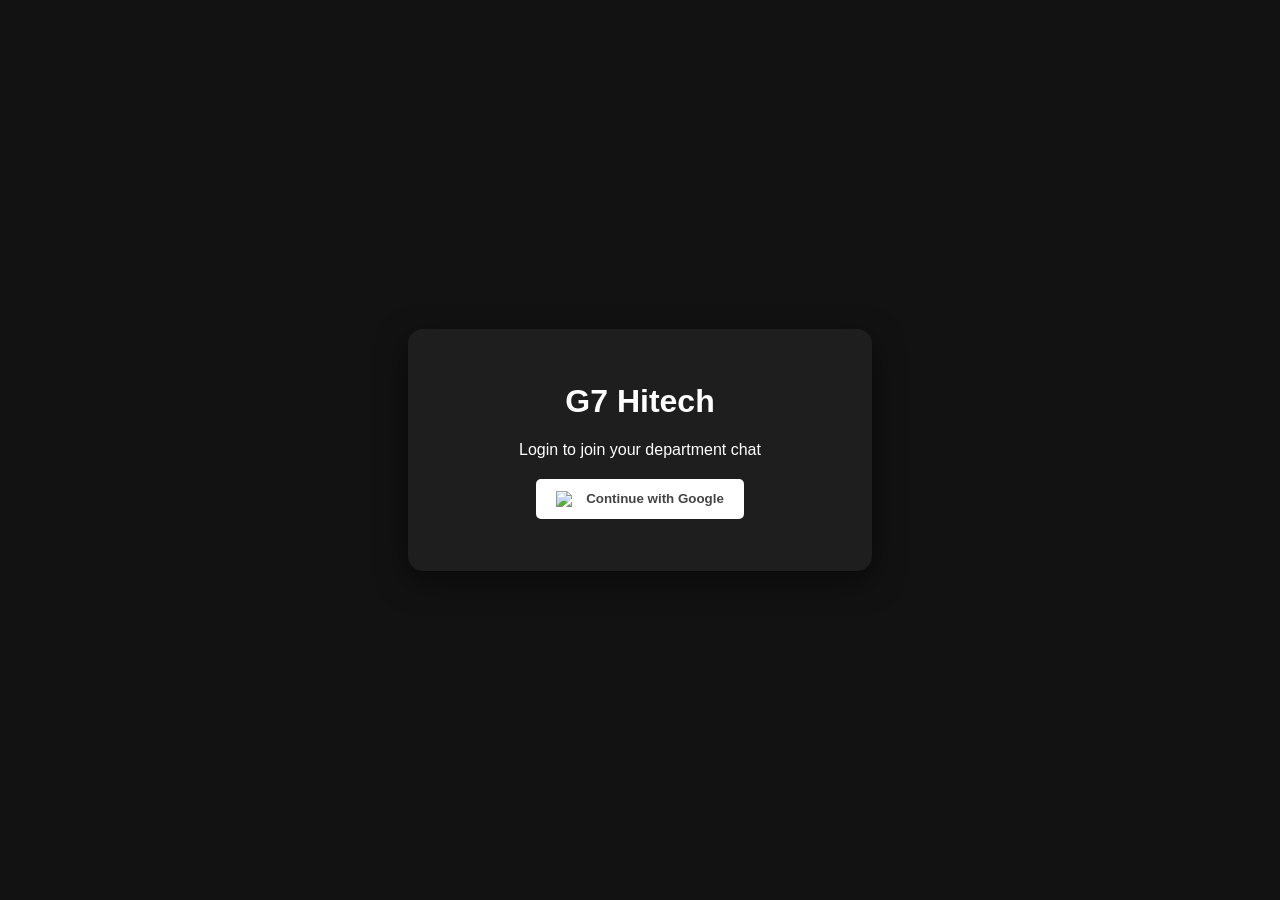
==== index.html @ 197e23c4 "Add files via upload" ====
<!DOCTYPE html>
<html>
<head><link rel="stylesheet" href="style.css"></head>
<body>
    <div class="login-container">
        <h1>G7 Hitech</h1>
        <p>Login to join your department chat</p>
        <button id="loginBtn" class="google-btn">
            <img src="https://www.gstatic.com/firebasejs/ui/2.0.0/images/pwa/google.svg" width="20">
            Continue with Google
        </button>
    </div>
    <script type="module" src="auth.js"></script>
</body>
</html>
---- style.css ----
:root {
    --primary: #007bff;
    --dark-bg: #121212;
    --card-bg: #1e1e1e;
    --text: #ffffff;
    --border: #333;
}

body {
    font-family: 'Segoe UI', sans-serif;
    background-color: var(--dark-bg);
    color: var(--text);
    margin: 0;
    display: flex;
    justify-content: center;
    align-items: center;
    height: 100vh;
}

/* Landing & Setup Page */
.login-container, .setup-container {
    background: var(--card-bg);
    padding: 2rem;
    border-radius: 15px;
    text-align: center;
    box-shadow: 0 10px 30px rgba(0,0,0,0.5);
    width: 90%;
    max-width: 400px;
}

.google-btn {
    background: white;
    color: #444;
    border: none;
    padding: 12px 20px;
    border-radius: 5px;
    font-weight: bold;
    cursor: pointer;
    display: flex;
    align-items: center;
    gap: 10px;
    margin: 20px auto;
}

/* Chat Layout */
.chat-wrapper {
    display: flex;
    width: 100vw;
    height: 100vh;
}

.sidebar {
    width: 260px;
    background: #181818;
    border-right: 1px solid var(--border);
    padding: 20px;
}

.main-chat {
    flex: 1;
    display: flex;
    flex-direction: column;
}

#messages {
    flex: 1;
    overflow-y: auto;
    padding: 20px;
}

.msg {
    margin-bottom: 15px;
    padding: 10px;
    border-radius: 8px;
    background: #2a2a2a;
    max-width: 70%;
}

.msg.me {
    background: var(--primary);
    margin-left: auto;
}

.msg-info {
    font-size: 0.7rem;
    opacity: 0.7;
    margin-bottom: 5px;
}

.input-area {
    padding: 20px;
    background: #181818;
    display: flex;
    gap: 10px;
}

input, select {
    padding: 12px;
    border-radius: 5px;
    border: 1px solid var(--border);
    background: #222;
    color: white;
    width: 100%;
}

button.send-btn {
    background: var(--primary);
    border: none;
    padding: 0 20px;
    color: white;
    border-radius: 5px;
    cursor: pointer;
}
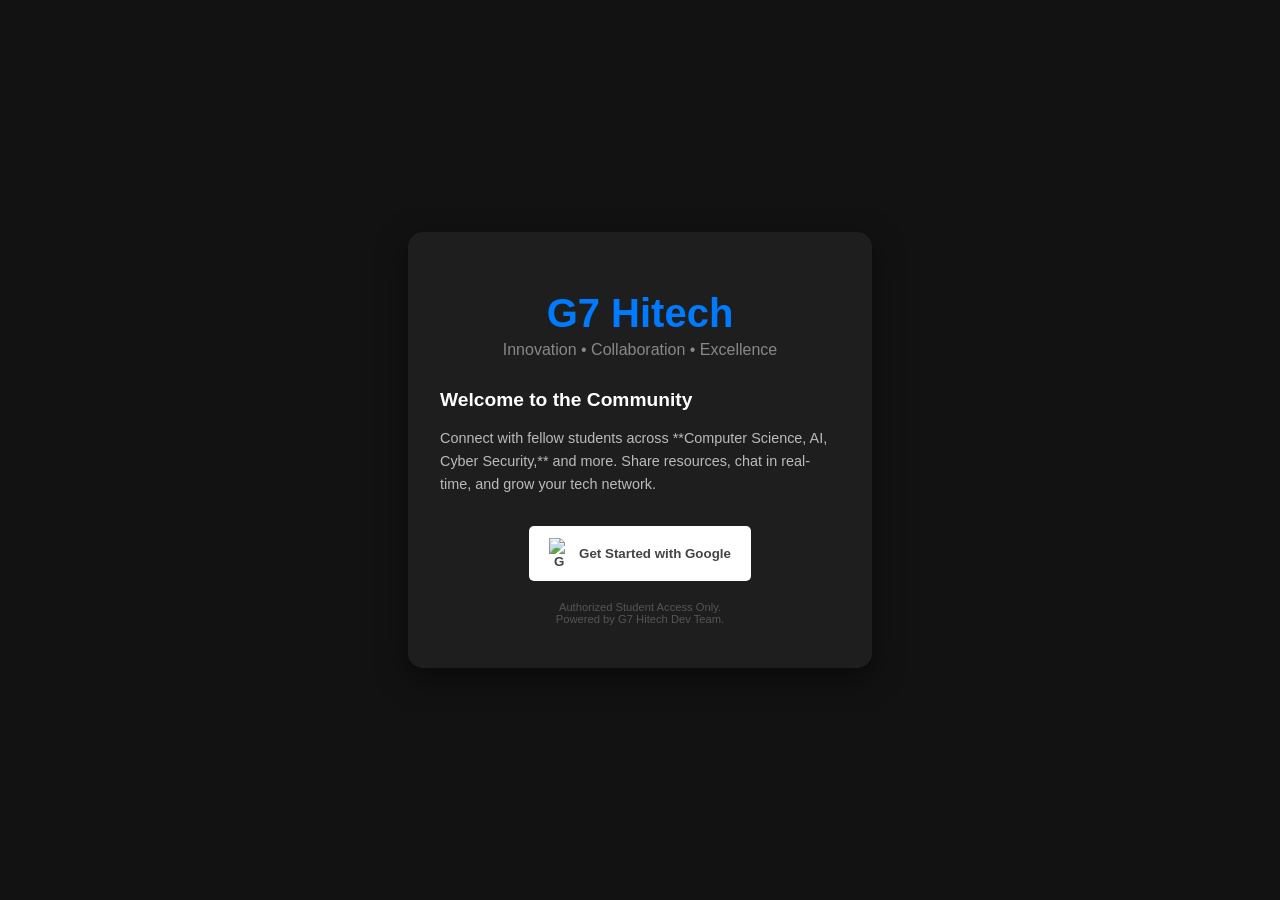
==== commit e6c22f53: "Update index.html" ====
--- a/index.html
+++ b/index.html
@@ -1,15 +1,94 @@
 <!DOCTYPE html>
-<html>
-<head><link rel="stylesheet" href="style.css"></head>
-<body>
+<html lang="en">
+<head>
+    <meta charset="UTF-8">
+    <meta name="viewport" content="width=device-width, initial-scale=1.0">
+    <title>G7 Hitech | Tech Hub</title>
+    <link rel="stylesheet" href="style.css">
+    <link href="https://fonts.googleapis.com/css2?family=Poppins:wght@300;400;600&display=swap" rel="stylesheet">
+</head>
+<body class="landing-page">
+
     <div class="login-container">
-        <h1>G7 Hitech</h1>
-        <p>Login to join your department chat</p>
+        <div class="logo-area">
+            <h1 style="color: #007bff; font-size: 2.5rem; margin-bottom: 0;">G7 Hitech</h1>
+            <p style="color: #888; margin-top: 5px;">Innovation • Collaboration • Excellence</p>
+        </div>
+
+        <div class="welcome-text" style="margin: 30px 0; text-align: left;">
+            <h2 style="font-size: 1.2rem;">Welcome to the Community</h2>
+            <p style="font-size: 0.9rem; color: #bbb; line-height: 1.6;">
+                Connect with fellow students across **Computer Science, AI, Cyber Security,** and more. 
+                Share resources, chat in real-time, and grow your tech network.
+            </p>
+        </div>
+
         <button id="loginBtn" class="google-btn">
-            <img src="https://www.gstatic.com/firebasejs/ui/2.0.0/images/pwa/google.svg" width="20">
-            Continue with Google
+            <img src="https://www.gstatic.com/firebasejs/ui/2.0.0/images/pwa/google.svg" width="20" alt="G">
+            Get Started with Google
         </button>
+
+        <div class="footer-note" style="margin-top: 20px; font-size: 0.7rem; color: #555;">
+            <p>Authorized Student Access Only. <br> Powered by G7 Hitech Dev Team.</p>
+        </div>
     </div>
-    <script type="module" src="auth.js"></script>
+
+    <script type="module">
+        import { initializeApp } from "https://www.gstatic.com/firebasejs/10.7.1/firebase-app.js";
+        import { getAuth, GoogleAuthProvider, signInWithPopup } from "https://www.gstatic.com/firebasejs/10.7.1/firebase-auth.js";
+        import { getFirestore, doc, getDoc } from "https://www.gstatic.com/firebasejs/10.7.1/firebase-firestore.js";
+
+        // Your Config
+        const firebaseConfig = {
+            apiKey: "AIzaSyAYOaONlk9G1B4A6P0Xk_ynQ_Kd390fwDY",
+            authDomain: "g7-group-chat.firebaseapp.com",
+            projectId: "g7-group-chat",
+            storageBucket: "g7-group-chat.firebasestorage.app",
+            messagingSenderId: "484018348918",
+            appId: "1:484018348918:web:4e517aec495d1d36f45057"
+        };
+
+        // Initialize
+        const app = initializeApp(firebaseConfig);
+        const auth = getAuth(app);
+        const db = getFirestore(app);
+        const provider = new GoogleAuthProvider();
+
+        const loginBtn = document.getElementById('loginBtn');
+
+        loginBtn.onclick = async () => {
+            loginBtn.innerText = "Connecting...";
+            loginBtn.disabled = true;
+
+            try {
+                const result = await signInWithPopup(auth, provider);
+                const user = result.user;
+                
+                // Check database for user profile
+                const userDoc = await getDoc(doc(db, "users", user.uid));
+
+                if (userDoc.exists()) {
+                    const userData = userDoc.data();
+                    
+                    if (userData.isBanned) {
+                        alert("Access Denied: Your account has been suspended by the Admin.");
+                        await auth.signOut();
+                        location.reload();
+                    } else {
+                        // User exists and not banned -> Go to Chat
+                        window.location.href = "chat.html";
+                    }
+                } else {
+                    // New User -> Go to Setup
+                    window.location.href = "setup.html";
+                }
+            } catch (error) {
+                console.error("Auth Error:", error);
+                alert("Login Error: " + error.message);
+                loginBtn.innerText = "Get Started with Google";
+                loginBtn.disabled = false;
+            }
+        };
+    </script>
 </body>
-</html>+</html>
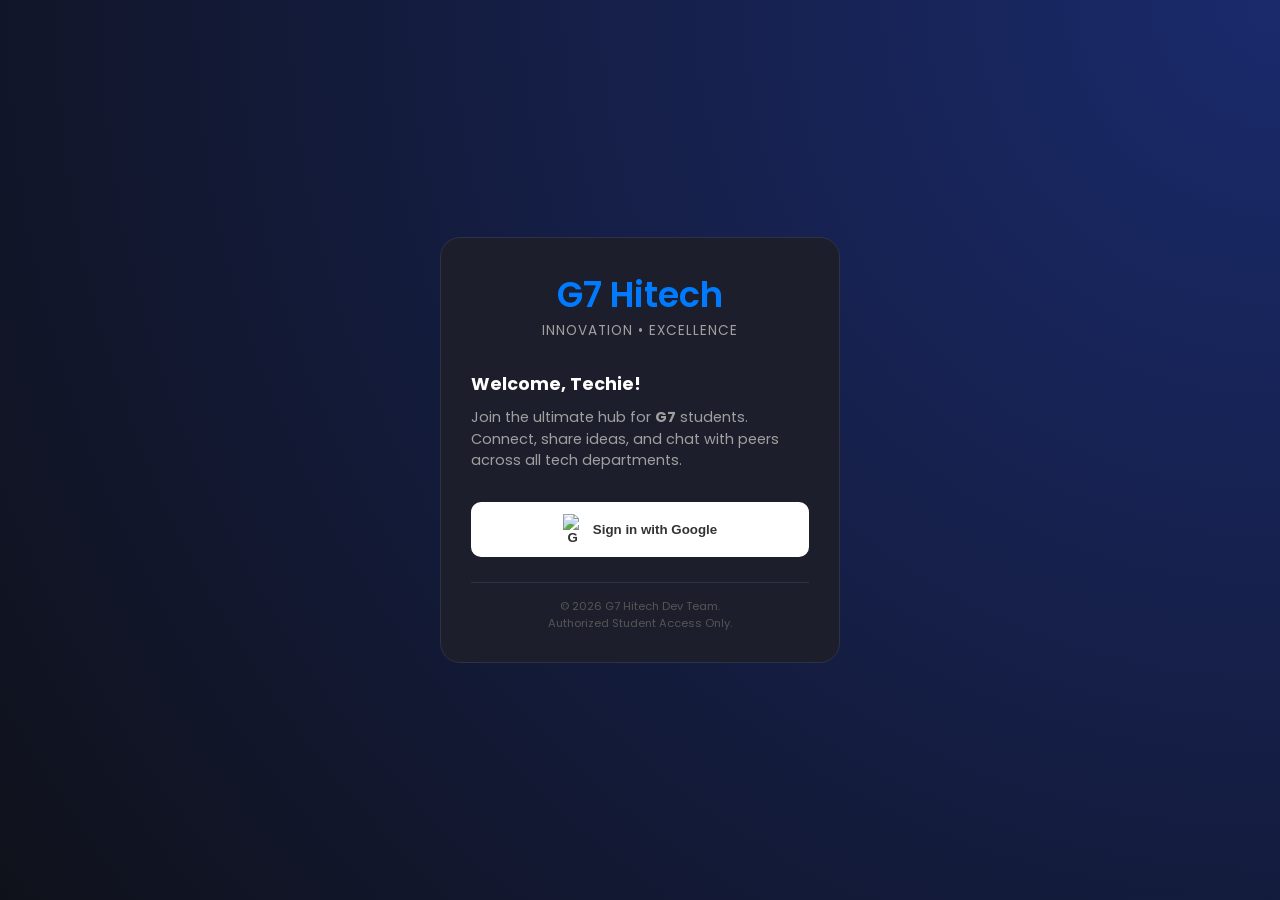
==== commit 09145eaf: "Update index.html" ====
--- a/index.html
+++ b/index.html
@@ -5,31 +5,30 @@
     <meta name="viewport" content="width=device-width, initial-scale=1.0">
     <title>G7 Hitech | Tech Hub</title>
     <link rel="stylesheet" href="style.css">
-    <link href="https://fonts.googleapis.com/css2?family=Poppins:wght@300;400;600&display=swap" rel="stylesheet">
+    <link href="https://fonts.googleapis.com/css2?family=Poppins:wght@400;600&display=swap" rel="stylesheet">
 </head>
 <body class="landing-page">
 
     <div class="login-container">
         <div class="logo-area">
-            <h1 style="color: #007bff; font-size: 2.5rem; margin-bottom: 0;">G7 Hitech</h1>
-            <p style="color: #888; margin-top: 5px;">Innovation • Collaboration • Excellence</p>
+            <h1 style="color: var(--primary); font-size: 2.2rem; font-weight: 600;">G7 Hitech</h1>
+            <p style="color: var(--text-dim); font-size: 0.85rem; letter-spacing: 1px;">INNOVATION • EXCELLENCE</p>
         </div>
 
         <div class="welcome-text" style="margin: 30px 0; text-align: left;">
-            <h2 style="font-size: 1.2rem;">Welcome to the Community</h2>
-            <p style="font-size: 0.9rem; color: #bbb; line-height: 1.6;">
-                Connect with fellow students across **Computer Science, AI, Cyber Security,** and more. 
-                Share resources, chat in real-time, and grow your tech network.
+            <h2 style="font-size: 1.1rem; margin-bottom: 10px;">Welcome, Techie!</h2>
+            <p style="font-size: 0.9rem; color: var(--text-dim); line-height: 1.5;">
+                Join the ultimate hub for <b>G7</b> students. Connect, share ideas, and chat with peers across all tech departments.
             </p>
         </div>
 
         <button id="loginBtn" class="google-btn">
             <img src="https://www.gstatic.com/firebasejs/ui/2.0.0/images/pwa/google.svg" width="20" alt="G">
-            Get Started with Google
+            Sign in with Google
         </button>
 
-        <div class="footer-note" style="margin-top: 20px; font-size: 0.7rem; color: #555;">
-            <p>Authorized Student Access Only. <br> Powered by G7 Hitech Dev Team.</p>
+        <div class="footer-note" style="margin-top: 25px; font-size: 0.7rem; color: #555; border-top: 1px solid var(--border-color); padding-top: 15px;">
+            <p>© 2026 G7 Hitech Dev Team. <br> Authorized Student Access Only.</p>
         </div>
     </div>
 
@@ -38,7 +37,6 @@
         import { getAuth, GoogleAuthProvider, signInWithPopup } from "https://www.gstatic.com/firebasejs/10.7.1/firebase-auth.js";
         import { getFirestore, doc, getDoc } from "https://www.gstatic.com/firebasejs/10.7.1/firebase-firestore.js";
 
-        // Your Config
         const firebaseConfig = {
             apiKey: "AIzaSyAYOaONlk9G1B4A6P0Xk_ynQ_Kd390fwDY",
             authDomain: "g7-group-chat.firebaseapp.com",
@@ -48,7 +46,6 @@
             appId: "1:484018348918:web:4e517aec495d1d36f45057"
         };
 
-        // Initialize
         const app = initializeApp(firebaseConfig);
         const auth = getAuth(app);
         const db = getFirestore(app);
@@ -57,35 +54,32 @@
         const loginBtn = document.getElementById('loginBtn');
 
         loginBtn.onclick = async () => {
-            loginBtn.innerText = "Connecting...";
+            loginBtn.innerHTML = "Connecting...";
+            loginBtn.style.opacity = "0.7";
             loginBtn.disabled = true;
 
             try {
                 const result = await signInWithPopup(auth, provider);
                 const user = result.user;
                 
-                // Check database for user profile
                 const userDoc = await getDoc(doc(db, "users", user.uid));
 
                 if (userDoc.exists()) {
-                    const userData = userDoc.data();
-                    
-                    if (userData.isBanned) {
-                        alert("Access Denied: Your account has been suspended by the Admin.");
+                    if (userDoc.data().isBanned) {
+                        alert("Access Denied: Your account is suspended.");
                         await auth.signOut();
                         location.reload();
                     } else {
-                        // User exists and not banned -> Go to Chat
                         window.location.href = "chat.html";
                     }
                 } else {
-                    // New User -> Go to Setup
                     window.location.href = "setup.html";
                 }
             } catch (error) {
                 console.error("Auth Error:", error);
-                alert("Login Error: " + error.message);
-                loginBtn.innerText = "Get Started with Google";
+                alert("Login failed. Check your internet or browser pop-up settings.");
+                loginBtn.innerHTML = '<img src="https://www.gstatic.com/firebasejs/ui/2.0.0/images/pwa/google.svg" width="20"> Sign in with Google';
+                loginBtn.style.opacity = "1";
                 loginBtn.disabled = false;
             }
         };
--- a/style.css
+++ b/style.css
@@ -1,113 +1,199 @@
 :root {
     --primary: #007bff;
-    --dark-bg: #121212;
-    --card-bg: #1e1e1e;
-    --text: #ffffff;
-    --border: #333;
+    --primary-hover: #0056b3;
+    --bg-dark: #0f111a;
+    --card-bg: #1c1f2b;
+    --text-main: #ffffff;
+    --text-dim: #a0a0a0;
+    --border-color: #2d3245;
+    --danger: #ff4d4d;
+    --success: #28a745;
+}
+
+* {
+    box-sizing: border-box;
+    margin: 0;
+    padding: 0;
+    -webkit-tap-highlight-color: transparent;
 }
 
 body {
-    font-family: 'Segoe UI', sans-serif;
-    background-color: var(--dark-bg);
-    color: var(--text);
-    margin: 0;
+    font-family: 'Poppins', sans-serif;
+    background-color: var(--bg-dark);
+    color: var(--text-main);
+    height: 100vh;
+    overflow: hidden;
+}
+
+/* --- LANDING & SETUP --- */
+.landing-page, .setup-page {
     display: flex;
     justify-content: center;
     align-items: center;
     height: 100vh;
+    background: radial-gradient(circle at top right, #1a2a6c, #0f111a);
 }
 
-/* Landing & Setup Page */
 .login-container, .setup-container {
     background: var(--card-bg);
-    padding: 2rem;
-    border-radius: 15px;
-    text-align: center;
-    box-shadow: 0 10px 30px rgba(0,0,0,0.5);
+    padding: 30px;
+    border-radius: 20px;
     width: 90%;
     max-width: 400px;
+    text-align: center;
+    border: 1px solid var(--border-color);
 }
 
-.google-btn {
-    background: white;
-    color: #444;
-    border: none;
-    padding: 12px 20px;
-    border-radius: 5px;
-    font-weight: bold;
-    cursor: pointer;
-    display: flex;
-    align-items: center;
-    gap: 10px;
-    margin: 20px auto;
-}
-
-/* Chat Layout */
+/* --- MOBILE SIDEBAR LOGIC --- */
 .chat-wrapper {
     display: flex;
-    width: 100vw;
     height: 100vh;
+    position: relative;
 }
 
 .sidebar {
-    width: 260px;
-    background: #181818;
-    border-right: 1px solid var(--border);
+    width: 280px;
+    background: #151823;
+    border-right: 1px solid var(--border-color);
+    display: flex;
+    flex-direction: column;
     padding: 20px;
+    transition: 0.3s ease;
+    z-index: 1000;
 }
 
+/* On Phone, we hide the sidebar by default */
+@media (max-width: 768px) {
+    .sidebar {
+        position: absolute;
+        left: -100%;
+        height: 100%;
+    }
+    .sidebar.active {
+        left: 0;
+    }
+}
+
+.sidebar-header {
+    display: flex;
+    justify-content: space-between;
+    align-items: center;
+    margin-bottom: 20px;
+}
+
+/* --- MAIN CHAT AREA --- */
 .main-chat {
     flex: 1;
     display: flex;
     flex-direction: column;
 }
 
+.chat-header {
+    height: 60px;
+    background: #151823;
+    display: flex;
+    align-items: center;
+    padding: 0 15px;
+    border-bottom: 1px solid var(--border-color);
+}
+
+.menu-btn, .close-btn {
+    background: none;
+    border: none;
+    color: white;
+    font-size: 1.2rem;
+    cursor: pointer;
+    margin-right: 15px;
+}
+
+/* --- MESSAGES --- */
 #messages {
     flex: 1;
     overflow-y: auto;
-    padding: 20px;
+    padding: 15px;
+    display: flex;
+    flex-direction: column;
+    gap: 12px;
 }
 
 .msg {
-    margin-bottom: 15px;
-    padding: 10px;
-    border-radius: 8px;
-    background: #2a2a2a;
-    max-width: 70%;
+    max-width: 85%;
+    padding: 10px 14px;
+    border-radius: 18px;
+    background: #252a3d;
+    font-size: 0.95rem;
+    cursor: pointer; /* To click for private chat */
 }
 
 .msg.me {
+    align-self: flex-end;
     background: var(--primary);
-    margin-left: auto;
+    border-bottom-right-radius: 4px;
 }
 
 .msg-info {
     font-size: 0.7rem;
-    opacity: 0.7;
-    margin-bottom: 5px;
+    color: var(--text-dim);
+    margin-bottom: 3px;
+    display: block;
 }
 
+/* --- INPUT AREA --- */
 .input-area {
-    padding: 20px;
-    background: #181818;
+    padding: 15px;
+    background: #151823;
     display: flex;
     gap: 10px;
+    border-top: 1px solid var(--border-color);
 }
 
-input, select {
+#msgInput {
+    flex: 1;
+    background: #0f111a;
+    border: 1px solid var(--border-color);
+    color: white;
     padding: 12px;
-    border-radius: 5px;
-    border: 1px solid var(--border);
-    background: #222;
-    color: white;
-    width: 100%;
+    border-radius: 25px;
+    outline: none;
 }
 
-button.send-btn {
+.send-btn {
     background: var(--primary);
+    width: 45px;
+    height: 45px;
+    border-radius: 50%;
     border: none;
-    padding: 0 20px;
     color: white;
-    border-radius: 5px;
+    display: flex;
+    align-items: center;
+    justify-content: center;
+}
+
+/* --- BUTTONS --- */
+.action-btn {
+    width: 100%;
+    padding: 12px;
+    border-radius: 8px;
+    border: none;
+    margin-top: 10px;
+    font-weight: bold;
     cursor: pointer;
-}+}
+
+.admin { background: #6c757d; color: white; }
+.logout { background: var(--danger); color: white; }
+
+.google-btn {
+    width: 100%;
+    background: white;
+    padding: 12px;
+    border-radius: 10px;
+    display: flex;
+    align-items: center;
+    justify-content: center;
+    gap: 10px;
+    color: #333;
+    font-weight: 600;
+    margin-top: 15px;
+    border: none;
+}
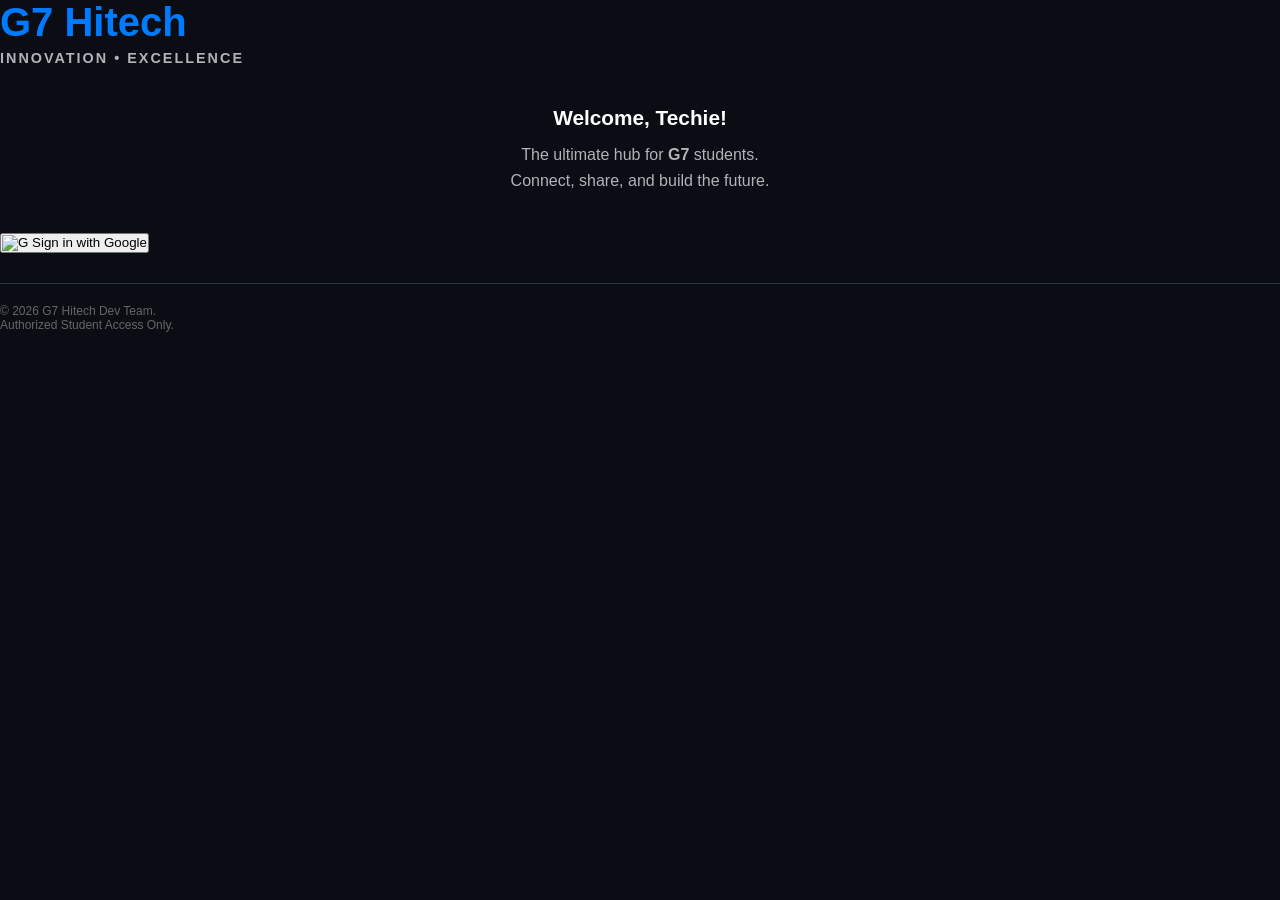
==== commit cfd2b497: "Update index.html" ====
--- a/index.html
+++ b/index.html
@@ -2,7 +2,7 @@
 <html lang="en">
 <head>
     <meta charset="UTF-8">
-    <meta name="viewport" content="width=device-width, initial-scale=1.0">
+    <meta name="viewport" content="width=device-width, initial-scale=1.0, maximum-scale=1.0, user-scalable=no">
     <title>G7 Hitech | Tech Hub</title>
     <link rel="stylesheet" href="style.css">
     <link href="https://fonts.googleapis.com/css2?family=Poppins:wght@400;600&display=swap" rel="stylesheet">
@@ -11,23 +11,24 @@
 
     <div class="login-container">
         <div class="logo-area">
-            <h1 style="color: var(--primary); font-size: 2.2rem; font-weight: 600;">G7 Hitech</h1>
-            <p style="color: var(--text-dim); font-size: 0.85rem; letter-spacing: 1px;">INNOVATION • EXCELLENCE</p>
+            <h1 style="color: var(--primary); font-size: 2.5rem; font-weight: 700; margin-bottom: 5px;">G7 Hitech</h1>
+            <p style="color: var(--text-dim); font-size: 0.9rem; letter-spacing: 2px; font-weight: 600;">INNOVATION • EXCELLENCE</p>
         </div>
 
-        <div class="welcome-text" style="margin: 30px 0; text-align: left;">
-            <h2 style="font-size: 1.1rem; margin-bottom: 10px;">Welcome, Techie!</h2>
-            <p style="font-size: 0.9rem; color: var(--text-dim); line-height: 1.5;">
-                Join the ultimate hub for <b>G7</b> students. Connect, share ideas, and chat with peers across all tech departments.
+        <div class="welcome-text" style="margin: 40px 0; text-align: center;">
+            <h2 style="font-size: 1.3rem; margin-bottom: 12px; color: #fff;">Welcome, Techie!</h2>
+            <p style="font-size: 1rem; color: var(--text-dim); line-height: 1.6;">
+                The ultimate hub for <b>G7</b> students. <br>
+                Connect, share, and build the future.
             </p>
         </div>
 
         <button id="loginBtn" class="google-btn">
-            <img src="https://www.gstatic.com/firebasejs/ui/2.0.0/images/pwa/google.svg" width="20" alt="G">
+            <img src="https://upload.wikimedia.org/wikipedia/commons/c/c1/Google_%22G%22_logo.svg" class="google-icon" alt="G">
             Sign in with Google
         </button>
 
-        <div class="footer-note" style="margin-top: 25px; font-size: 0.7rem; color: #555; border-top: 1px solid var(--border-color); padding-top: 15px;">
+        <div class="footer-note" style="margin-top: 30px; font-size: 0.75rem; color: #666; border-top: 1px solid var(--border-color); padding-top: 20px;">
             <p>© 2026 G7 Hitech Dev Team. <br> Authorized Student Access Only.</p>
         </div>
     </div>
@@ -54,6 +55,7 @@
         const loginBtn = document.getElementById('loginBtn');
 
         loginBtn.onclick = async () => {
+            const originalContent = loginBtn.innerHTML;
             loginBtn.innerHTML = "Connecting...";
             loginBtn.style.opacity = "0.7";
             loginBtn.disabled = true;
@@ -77,8 +79,8 @@
                 }
             } catch (error) {
                 console.error("Auth Error:", error);
-                alert("Login failed. Check your internet or browser pop-up settings.");
-                loginBtn.innerHTML = '<img src="https://www.gstatic.com/firebasejs/ui/2.0.0/images/pwa/google.svg" width="20"> Sign in with Google';
+                alert("Login failed. Check your internet.");
+                loginBtn.innerHTML = originalContent;
                 loginBtn.style.opacity = "1";
                 loginBtn.disabled = false;
             }
--- a/style.css
+++ b/style.css
@@ -1,199 +1,150 @@
+
 :root {
     --primary: #007bff;
-    --primary-hover: #0056b3;
-    --bg-dark: #0f111a;
+    --bg-dark: #0b0d14; /* Deeper dark for better contrast */
     --card-bg: #1c1f2b;
     --text-main: #ffffff;
-    --text-dim: #a0a0a0;
+    --text-dim: #b0b3b8; /* Brighter dim text */
     --border-color: #2d3245;
-    --danger: #ff4d4d;
-    --success: #28a745;
+    --admin-gold: #ffcc00;
 }
 
 * {
     box-sizing: border-box;
     margin: 0;
     padding: 0;
-    -webkit-tap-highlight-color: transparent;
 }
 
-body {
-    font-family: 'Poppins', sans-serif;
+body, html {
+    font-family: 'Segoe UI', Roboto, Helvetica, Arial, sans-serif;
     background-color: var(--bg-dark);
-    color: var(--text-main);
-    height: 100vh;
+    height: 100%;
+    width: 100%;
     overflow: hidden;
 }
 
-/* --- LANDING & SETUP --- */
-.landing-page, .setup-page {
-    display: flex;
-    justify-content: center;
-    align-items: center;
-    height: 100vh;
-    background: radial-gradient(circle at top right, #1a2a6c, #0f111a);
+/* WhatsApp-style Grid */
+.chat-wrapper {
+    display: grid;
+    grid-template-rows: 70px 1fr auto; 
+    height: 100dvh; 
+    width: 100vw;
 }
 
-.login-container, .setup-container {
-    background: var(--card-bg);
-    padding: 30px;
-    border-radius: 20px;
-    width: 90%;
-    max-width: 400px;
-    text-align: center;
-    border: 1px solid var(--border-color);
+/* 1. HEADER (Bolder) */
+.chat-header {
+    background: #1a1d29;
+    display: flex;
+    align-items: center;
+    padding: 0 20px;
+    border-bottom: 2px solid var(--border-color);
+    z-index: 10;
 }
 
-/* --- MOBILE SIDEBAR LOGIC --- */
-.chat-wrapper {
+/* 2. MESSAGES (Big & Readable) */
+#messages {
+    overflow-y: auto;
+    padding: 20px 15px;
     display: flex;
-    height: 100vh;
-    position: relative;
+    flex-direction: column;
+    gap: 15px;
+    background: var(--bg-dark);
+    -webkit-overflow-scrolling: touch;
 }
 
-.sidebar {
-    width: 280px;
-    background: #151823;
-    border-right: 1px solid var(--border-color);
-    display: flex;
-    flex-direction: column;
-    padding: 20px;
-    transition: 0.3s ease;
-    z-index: 1000;
-}
-
-/* On Phone, we hide the sidebar by default */
-@media (max-width: 768px) {
-    .sidebar {
-        position: absolute;
-        left: -100%;
-        height: 100%;
-    }
-    .sidebar.active {
-        left: 0;
-    }
-}
-
-.sidebar-header {
-    display: flex;
-    justify-content: space-between;
-    align-items: center;
-    margin-bottom: 20px;
-}
-
-/* --- MAIN CHAT AREA --- */
-.main-chat {
-    flex: 1;
-    display: flex;
-    flex-direction: column;
-}
-
-.chat-header {
-    height: 60px;
-    background: #151823;
-    display: flex;
-    align-items: center;
-    padding: 0 15px;
-    border-bottom: 1px solid var(--border-color);
-}
-
-.menu-btn, .close-btn {
-    background: none;
-    border: none;
-    color: white;
-    font-size: 1.2rem;
-    cursor: pointer;
-    margin-right: 15px;
-}
-
-/* --- MESSAGES --- */
-#messages {
-    flex: 1;
-    overflow-y: auto;
-    padding: 15px;
-    display: flex;
-    flex-direction: column;
-    gap: 12px;
-}
-
+/* MESSAGE BUBBLES (Larger) */
 .msg {
     max-width: 85%;
-    padding: 10px 14px;
+    padding: 12px 16px;
     border-radius: 18px;
-    background: #252a3d;
-    font-size: 0.95rem;
-    cursor: pointer; /* To click for private chat */
+    background: #262c3d;
+    font-size: 1.05rem; /* Larger text */
+    color: #ffffff;
+    align-self: flex-start;
+    line-height: 1.5;
+    box-shadow: 0 2px 5px rgba(0,0,0,0.2);
 }
 
 .msg.me {
     align-self: flex-end;
-    background: var(--primary);
+    background: #005cff; /* Brighter Blue */
     border-bottom-right-radius: 4px;
 }
 
+/* USER DETAILS (Names & Depts) */
 .msg-info {
-    font-size: 0.7rem;
-    color: var(--text-dim);
-    margin-bottom: 3px;
+    font-size: 0.85rem; /* Bigger names */
+    color: #00d4ff; /* Bright Blue for names */
+    margin-bottom: 6px;
+    font-weight: 700;
     display: block;
 }
 
-/* --- INPUT AREA --- */
+.msg.me .msg-info {
+    color: #ade8ff;
+}
+
+/* ADMIN BADGE */
+.admin-badge {
+    background: var(--admin-gold);
+    color: #000;
+    font-size: 0.7rem;
+    padding: 2px 8px;
+    border-radius: 5px;
+    margin-left: 8px;
+    font-weight: 900;
+    text-transform: uppercase;
+}
+
+.msg-time {
+    font-size: 0.75rem;
+    color: var(--text-dim);
+    display: block;
+    text-align: right;
+    margin-top: 6px;
+}
+
+/* 3. INPUT AREA (Fixed height for fingers) */
 .input-area {
+    background: #1a1d29;
+    display: flex;
+    align-items: center;
+    gap: 12px;
     padding: 15px;
-    background: #151823;
-    display: flex;
-    gap: 10px;
-    border-top: 1px solid var(--border-color);
+    padding-bottom: calc(15px + env(safe-area-inset-bottom));
+    border-top: 2px solid var(--border-color);
 }
 
 #msgInput {
     flex: 1;
-    background: #0f111a;
-    border: 1px solid var(--border-color);
+    background: #0b0d14;
+    border: 1px solid #444;
     color: white;
-    padding: 12px;
-    border-radius: 25px;
+    padding: 14px 20px;
+    border-radius: 30px;
     outline: none;
+    font-size: 17px; /* No zoom, easy to read */
 }
 
 .send-btn {
     background: var(--primary);
-    width: 45px;
-    height: 45px;
+    width: 52px;
+    height: 52px;
+    min-width: 52px;
     border-radius: 50%;
     border: none;
     color: white;
     display: flex;
     align-items: center;
     justify-content: center;
+    font-size: 1.2rem;
 }
 
-/* --- BUTTONS --- */
-.action-btn {
-    width: 100%;
-    padding: 12px;
-    border-radius: 8px;
-    border: none;
-    margin-top: 10px;
-    font-weight: bold;
-    cursor: pointer;
+/* SIDEBAR FIX */
+.sidebar {
+    position: fixed;
+    left: -300px; top: 0; width: 300px; height: 100%;
+    background: #151823; z-index: 100; transition: 0.4s;
+    padding: 25px;
 }
-
-.admin { background: #6c757d; color: white; }
-.logout { background: var(--danger); color: white; }
-
-.google-btn {
-    width: 100%;
-    background: white;
-    padding: 12px;
-    border-radius: 10px;
-    display: flex;
-    align-items: center;
-    justify-content: center;
-    gap: 10px;
-    color: #333;
-    font-weight: 600;
-    margin-top: 15px;
-    border: none;
-}
+.sidebar.active { left: 0; }
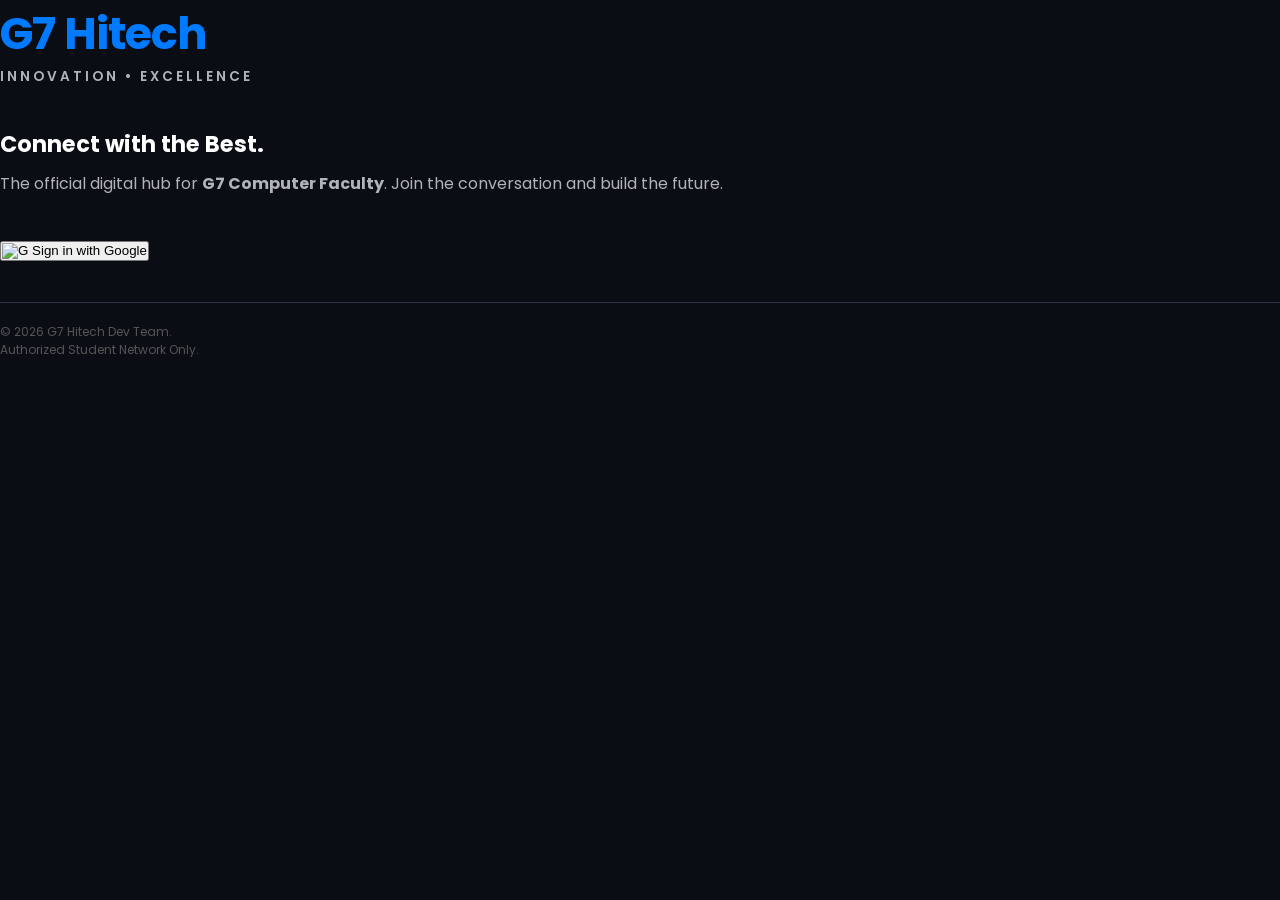
==== commit d83e70b7: "Update index.html" ====
--- a/index.html
+++ b/index.html
@@ -3,33 +3,42 @@
 <head>
     <meta charset="UTF-8">
     <meta name="viewport" content="width=device-width, initial-scale=1.0, maximum-scale=1.0, user-scalable=no">
-    <title>G7 Hitech | Tech Hub</title>
+    <title>G7 Hitech | Innovation Hub</title>
     <link rel="stylesheet" href="style.css">
-    <link href="https://fonts.googleapis.com/css2?family=Poppins:wght@400;600&display=swap" rel="stylesheet">
+    <link href="https://fonts.googleapis.com/css2?family=Poppins:wght@400;600;700&display=swap" rel="stylesheet">
+    <style>
+        /* Smooth Entrance Animation */
+        .login-container {
+            animation: fadeIn 0.8s ease-out;
+        }
+        @keyframes fadeIn {
+            from { opacity: 0; transform: translateY(20px); }
+            to { opacity: 1; transform: translateY(0); }
+        }
+    </style>
 </head>
 <body class="landing-page">
 
     <div class="login-container">
         <div class="logo-area">
-            <h1 style="color: var(--primary); font-size: 2.5rem; font-weight: 700; margin-bottom: 5px;">G7 Hitech</h1>
-            <p style="color: var(--text-dim); font-size: 0.9rem; letter-spacing: 2px; font-weight: 600;">INNOVATION • EXCELLENCE</p>
+            <h1 style="color: var(--primary); font-size: 2.8rem; font-weight: 700; letter-spacing: -1px;">G7 Hitech</h1>
+            <p style="color: var(--text-dim); font-size: 0.85rem; letter-spacing: 3px; font-weight: 600; text-transform: uppercase;">Innovation • Excellence</p>
         </div>
 
-        <div class="welcome-text" style="margin: 40px 0; text-align: center;">
-            <h2 style="font-size: 1.3rem; margin-bottom: 12px; color: #fff;">Welcome, Techie!</h2>
+        <div class="welcome-text" style="margin: 40px 0;">
+            <h2 style="font-size: 1.4rem; color: #fff; margin-bottom: 10px;">Connect with the Best.</h2>
             <p style="font-size: 1rem; color: var(--text-dim); line-height: 1.6;">
-                The ultimate hub for <b>G7</b> students. <br>
-                Connect, share, and build the future.
+                The official digital hub for <b>G7 Computer Faculty</b>. Join the conversation and build the future.
             </p>
         </div>
 
         <button id="loginBtn" class="google-btn">
-            <img src="https://upload.wikimedia.org/wikipedia/commons/c/c1/Google_%22G%22_logo.svg" class="google-icon" alt="G">
-            Sign in with Google
+            <img src="https://upload.wikimedia.org/wikipedia/commons/c/c1/Google_%22G%22_logo.svg" style="width: 22px;" alt="G">
+            <span>Sign in with Google</span>
         </button>
 
-        <div class="footer-note" style="margin-top: 30px; font-size: 0.75rem; color: #666; border-top: 1px solid var(--border-color); padding-top: 20px;">
-            <p>© 2026 G7 Hitech Dev Team. <br> Authorized Student Access Only.</p>
+        <div class="footer-note" style="margin-top: 40px; border-top: 1px solid var(--border-color); padding-top: 20px;">
+            <p style="font-size: 0.75rem; color: #555;">© 2026 G7 Hitech Dev Team. <br> Authorized Student Network Only.</p>
         </div>
     </div>
 
@@ -38,6 +47,7 @@
         import { getAuth, GoogleAuthProvider, signInWithPopup } from "https://www.gstatic.com/firebasejs/10.7.1/firebase-auth.js";
         import { getFirestore, doc, getDoc } from "https://www.gstatic.com/firebasejs/10.7.1/firebase-firestore.js";
 
+        // Your Secure Config
         const firebaseConfig = {
             apiKey: "AIzaSyAYOaONlk9G1B4A6P0Xk_ynQ_Kd390fwDY",
             authDomain: "g7-group-chat.firebaseapp.com",
@@ -55,32 +65,37 @@
         const loginBtn = document.getElementById('loginBtn');
 
         loginBtn.onclick = async () => {
-            const originalContent = loginBtn.innerHTML;
-            loginBtn.innerHTML = "Connecting...";
-            loginBtn.style.opacity = "0.7";
+            loginBtn.innerHTML = "Securely Connecting...";
+            loginBtn.style.opacity = "0.6";
             loginBtn.disabled = true;
 
             try {
                 const result = await signInWithPopup(auth, provider);
                 const user = result.user;
                 
+                // Check if user already exists in Faculty Database
                 const userDoc = await getDoc(doc(db, "users", user.uid));
 
                 if (userDoc.exists()) {
-                    if (userDoc.data().isBanned) {
-                        alert("Access Denied: Your account is suspended.");
+                    const userData = userDoc.data();
+                    
+                    // ADMIN BAN CHECK
+                    if (userData.isBanned) {
+                        alert("🚨 ACCESS DENIED: Your account has been suspended by the Admin.");
                         await auth.signOut();
                         location.reload();
                     } else {
+                        // User is clean, go to chat
                         window.location.href = "chat.html";
                     }
                 } else {
+                    // New user, go to setup profile
                     window.location.href = "setup.html";
                 }
             } catch (error) {
                 console.error("Auth Error:", error);
-                alert("Login failed. Check your internet.");
-                loginBtn.innerHTML = originalContent;
+                alert("Connection failed. Please check your network.");
+                loginBtn.innerHTML = '<img src="https://upload.wikimedia.org/wikipedia/commons/c/c1/Google_%22G%22_logo.svg" style="width: 22px;"> Sign in with Google';
                 loginBtn.style.opacity = "1";
                 loginBtn.disabled = false;
             }
--- a/style.css
+++ b/style.css
@@ -1,150 +1,96 @@
-
+/* G7 Hitech Premium Styles */
 :root {
     --primary: #007bff;
-    --bg-dark: #0b0d14; /* Deeper dark for better contrast */
+    --bg-dark: #0b0d14;
     --card-bg: #1c1f2b;
     --text-main: #ffffff;
-    --text-dim: #b0b3b8; /* Brighter dim text */
+    --text-dim: #b0b3b8;
     --border-color: #2d3245;
     --admin-gold: #ffcc00;
+    --red-alert: #ff4d4d;
 }
 
-* {
-    box-sizing: border-box;
-    margin: 0;
-    padding: 0;
+* { box-sizing: border-box; margin: 0; padding: 0; }
+
+body, html {
+    font-family: 'Poppins', sans-serif;
+    background-color: var(--bg-dark);
+    height: 100dvh; width: 100vw;
+    overflow: hidden; position: fixed;
 }
 
-body, html {
-    font-family: 'Segoe UI', Roboto, Helvetica, Arial, sans-serif;
-    background-color: var(--bg-dark);
-    height: 100%;
-    width: 100%;
-    overflow: hidden;
+/* THE WHATSAPP LAYOUT ENGINE */
+.chat-wrapper {
+    display: grid;
+    grid-template-rows: 70px 1fr auto;
+    height: 100dvh;
 }
 
-/* WhatsApp-style Grid */
-.chat-wrapper {
-    display: grid;
-    grid-template-rows: 70px 1fr auto; 
-    height: 100dvh; 
-    width: 100vw;
+/* SMOOTH FADE-IN ANIMATION */
+@keyframes fadeIn {
+    from { opacity: 0; transform: translateY(10px); }
+    to { opacity: 1; transform: translateY(0); }
 }
 
-/* 1. HEADER (Bolder) */
+/* HEADER: Always Visible */
 .chat-header {
     background: #1a1d29;
-    display: flex;
-    align-items: center;
-    padding: 0 20px;
-    border-bottom: 2px solid var(--border-color);
-    z-index: 10;
+    display: flex; align-items: center; justify-content: space-between;
+    padding: 0 20px; border-bottom: 2px solid var(--border-color);
 }
 
-/* 2. MESSAGES (Big & Readable) */
+/* MESSAGES: Smooth Scrolling */
 #messages {
-    overflow-y: auto;
-    padding: 20px 15px;
-    display: flex;
-    flex-direction: column;
-    gap: 15px;
-    background: var(--bg-dark);
-    -webkit-overflow-scrolling: touch;
+    overflow-y: auto; padding: 20px 15px;
+    display: flex; flex-direction: column; gap: 15px;
+    scroll-behavior: smooth;
 }
 
-/* MESSAGE BUBBLES (Larger) */
+/* MESSAGE BUBBLES */
 .msg {
-    max-width: 85%;
-    padding: 12px 16px;
-    border-radius: 18px;
-    background: #262c3d;
-    font-size: 1.05rem; /* Larger text */
-    color: #ffffff;
-    align-self: flex-start;
-    line-height: 1.5;
-    box-shadow: 0 2px 5px rgba(0,0,0,0.2);
+    max-width: 85%; padding: 12px 16px; border-radius: 20px;
+    background: #262c3d; font-size: 1rem; color: #fff;
+    animation: fadeIn 0.3s ease; position: relative;
+}
+.msg.me { align-self: flex-end; background: var(--primary); border-bottom-right-radius: 4px; }
+
+/* UNREAD BADGE ANIMATION */
+.unread-badge {
+    background: var(--red-alert); color: white;
+    font-size: 0.7rem; padding: 2px 7px; border-radius: 50%;
+    margin-left: 10px; animation: pulse 1.5s infinite;
+}
+@keyframes pulse { 0% { box-shadow: 0 0 0 0 rgba(255, 77, 77, 0.7); } 70% { box-shadow: 0 0 0 10px rgba(255, 77, 77, 0); } 100% { box-shadow: 0 0 0 0 rgba(255, 77, 77, 0); } }
+
+/* ADMIN STYLING */
+.admin-tag {
+    color: var(--admin-gold); border: 1px solid var(--admin-gold);
+    font-size: 0.6rem; padding: 1px 5px; border-radius: 3px;
+    font-weight: 900; margin-left: 5px; text-transform: uppercase;
 }
 
-.msg.me {
-    align-self: flex-end;
-    background: #005cff; /* Brighter Blue */
-    border-bottom-right-radius: 4px;
-}
-
-/* USER DETAILS (Names & Depts) */
-.msg-info {
-    font-size: 0.85rem; /* Bigger names */
-    color: #00d4ff; /* Bright Blue for names */
-    margin-bottom: 6px;
-    font-weight: 700;
-    display: block;
-}
-
-.msg.me .msg-info {
-    color: #ade8ff;
-}
-
-/* ADMIN BADGE */
-.admin-badge {
-    background: var(--admin-gold);
-    color: #000;
-    font-size: 0.7rem;
-    padding: 2px 8px;
-    border-radius: 5px;
-    margin-left: 8px;
-    font-weight: 900;
-    text-transform: uppercase;
-}
-
-.msg-time {
-    font-size: 0.75rem;
-    color: var(--text-dim);
-    display: block;
-    text-align: right;
-    margin-top: 6px;
-}
-
-/* 3. INPUT AREA (Fixed height for fingers) */
+/* INPUT AREA: The WhatsApp Fix */
 .input-area {
-    background: #1a1d29;
-    display: flex;
-    align-items: center;
-    gap: 12px;
-    padding: 15px;
+    background: #1a1d29; display: flex; align-items: center; gap: 10px;
+    padding: 15px; border-top: 1px solid var(--border-color);
     padding-bottom: calc(15px + env(safe-area-inset-bottom));
-    border-top: 2px solid var(--border-color);
 }
 
 #msgInput {
-    flex: 1;
-    background: #0b0d14;
-    border: 1px solid #444;
-    color: white;
-    padding: 14px 20px;
-    border-radius: 30px;
-    outline: none;
-    font-size: 17px; /* No zoom, easy to read */
+    flex: 1; background: #0b0d14; border: 1px solid #444;
+    color: white; padding: 12px 20px; border-radius: 30px;
+    font-size: 16px; outline: none;
 }
 
+/* UPLOAD BUTTON (The Paperclip) */
+.upload-btn {
+    color: var(--text-dim); font-size: 1.5rem; cursor: pointer;
+    transition: 0.3s;
+}
+.upload-btn:hover { color: var(--primary); }
+
 .send-btn {
-    background: var(--primary);
-    width: 52px;
-    height: 52px;
-    min-width: 52px;
-    border-radius: 50%;
-    border: none;
-    color: white;
-    display: flex;
-    align-items: center;
-    justify-content: center;
-    font-size: 1.2rem;
+    background: var(--primary); width: 50px; height: 50px;
+    border-radius: 50%; border: none; color: white;
+    display: flex; align-items: center; justify-content: center;
 }
-
-/* SIDEBAR FIX */
-.sidebar {
-    position: fixed;
-    left: -300px; top: 0; width: 300px; height: 100%;
-    background: #151823; z-index: 100; transition: 0.4s;
-    padding: 25px;
-}
-.sidebar.active { left: 0; }
